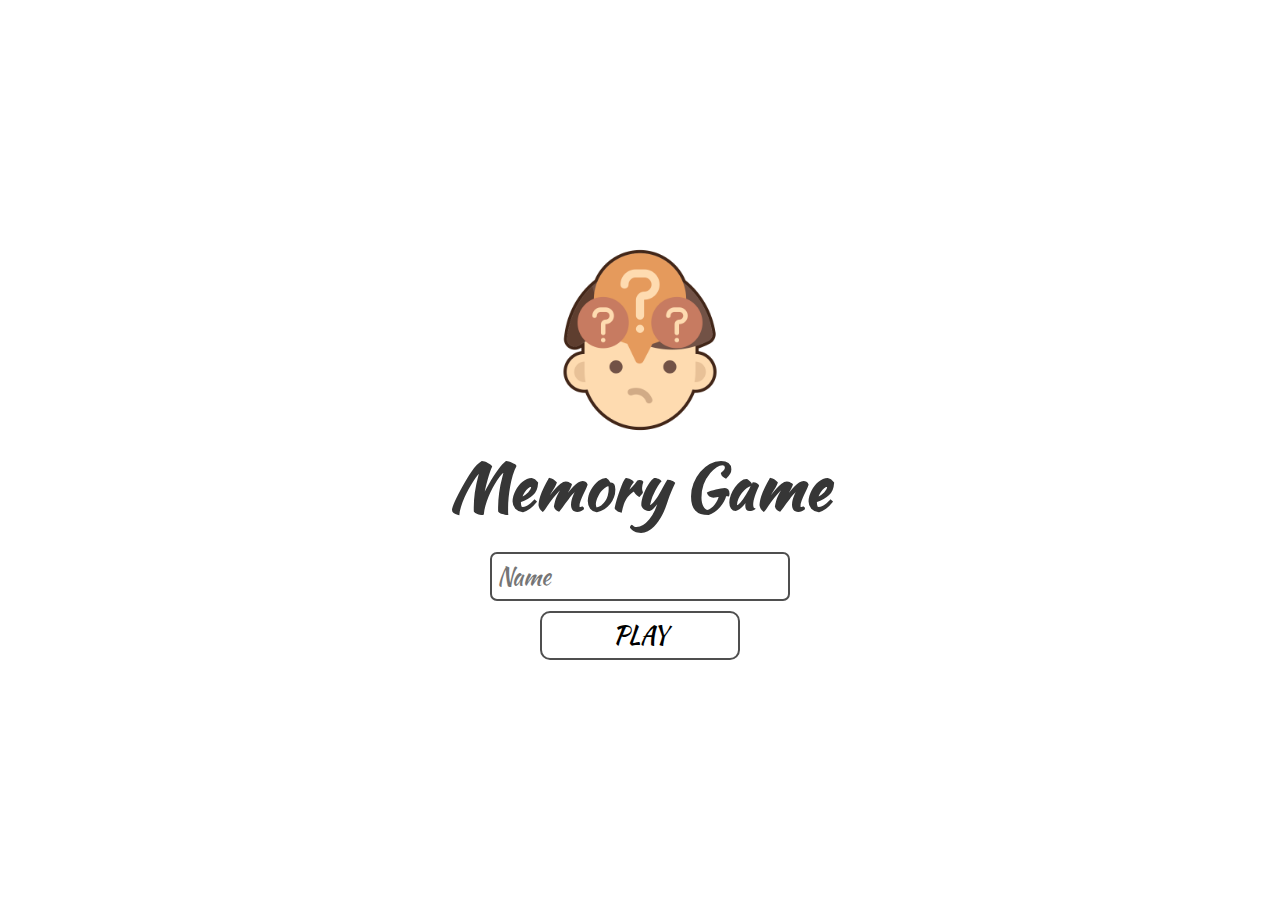
==== index.html @ 8b252f44 "init login" ====
<!DOCTYPE html>
<html lang="pt-Br">
  <head>
    <meta charset="UTF-8" />
    <meta http-equiv="X-UA-Compatible" content="IE=edge" />
    <meta name="viewport" content="width=device-width, initial-scale=1.0" />
    <link rel="stylesheet" href="./css/reset.css" />
    <link rel="stylesheet" href="./css/login.css" />

    <link rel="preconnect" href="https://fonts.googleapis.com" />
    <link rel="preconnect" href="https://fonts.gstatic.com" crossorigin />
    <link
      href="https://fonts.googleapis.com/css2?family=Kaushan+Script&display=swap"
      rel="stylesheet"
    />
    <title>Memory Game</title>
  </head>
  <body>
    <form class="form-login">
      <div class="container-header">
        <img src="./assets/confuso.png" alt="imagem de uma pessoa confusa" />
        <h1>Memory Game</h1>
      </div>

      <input type="text" placeholder="Name" class="input-login" />
      <button type="submit" class="button-login">PLAY</button>
    </form>
  </body>
</html>
---- css/login.css ----
.form-login {
  display: flex;
  flex-direction: column;
  align-items: center;
  justify-content: center;
  height: 100vh;
}

.container-header {
  display: flex;
  flex-direction: column;
  align-items: center;
  margin-bottom: 20px;
}

.container-header img {
  width: 200px;
}

.container-header h1 {
  color: #363636;
  font-size: 4rem;
}

.input-login {
  max-width: 300px;
  width: 100%;
  border: 2px solid #4f4f4f;
  border-radius: 7px;
  outline: none;
  font-size: 1.5rem;
  padding: 5px;
  margin-bottom: 10px;
}

.button-login {
  background: none;
  max-width: 200px;
  width: 100%;
  border: 2px solid #4f4f4f;
  border-radius: 10px;
  font-size: 1.5rem;
  padding: 5px;
  cursor: pointer;
}
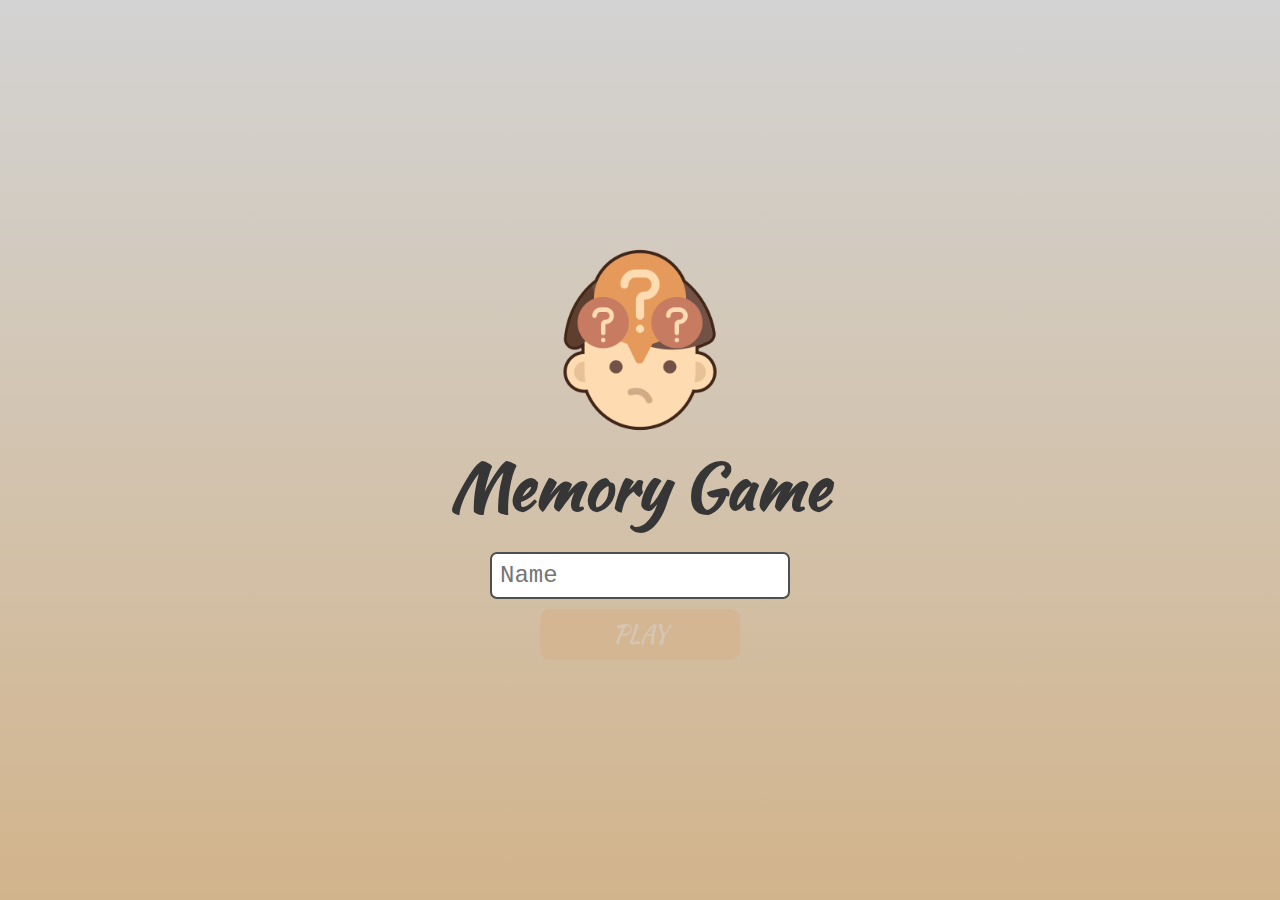
==== commit 834e8bf2: "verificando input e adicionando button play" ====
--- a/index.html
+++ b/index.html
@@ -4,15 +4,17 @@
     <meta charset="UTF-8" />
     <meta http-equiv="X-UA-Compatible" content="IE=edge" />
     <meta name="viewport" content="width=device-width, initial-scale=1.0" />
-    <link rel="stylesheet" href="./css/reset.css" />
-    <link rel="stylesheet" href="./css/login.css" />
-
     <link rel="preconnect" href="https://fonts.googleapis.com" />
     <link rel="preconnect" href="https://fonts.gstatic.com" crossorigin />
     <link
       href="https://fonts.googleapis.com/css2?family=Kaushan+Script&display=swap"
       rel="stylesheet"
     />
+    <link rel="stylesheet" href="./css/reset.css" />
+    <link rel="stylesheet" href="./css/login.css" />
+
+    <script defer src="./js/login.js"></script>
+
     <title>Memory Game</title>
   </head>
   <body>
@@ -23,7 +25,7 @@
       </div>
 
       <input type="text" placeholder="Name" class="input-login" />
-      <button type="submit" class="button-login">PLAY</button>
+      <button type="submit" class="button-login" disabled>PLAY</button>
     </form>
   </body>
 </html>
--- a/css/login.css
+++ b/css/login.css
@@ -1,3 +1,7 @@
+body {
+  background-image: linear-gradient(to bottom, #d3d3d3, #d2b48c);
+}
+
 .form-login {
   display: flex;
   flex-direction: column;
@@ -29,17 +33,25 @@
   border-radius: 7px;
   outline: none;
   font-size: 1.5rem;
-  padding: 5px;
+  padding: 8px;
   margin-bottom: 10px;
+  font-family: "Courier New", Courier, monospace;
 }
 
 .button-login {
-  background: none;
+  background-color: #800000;
   max-width: 200px;
   width: 100%;
-  border: 2px solid #4f4f4f;
+  border: none;
   border-radius: 10px;
   font-size: 1.5rem;
-  padding: 5px;
+  padding: 8px;
   cursor: pointer;
+  color: #eee;
 }
+
+.button-login:disabled {
+  background-color: #d4b692;
+  color: #d4c6b3;
+  cursor: auto;
+}
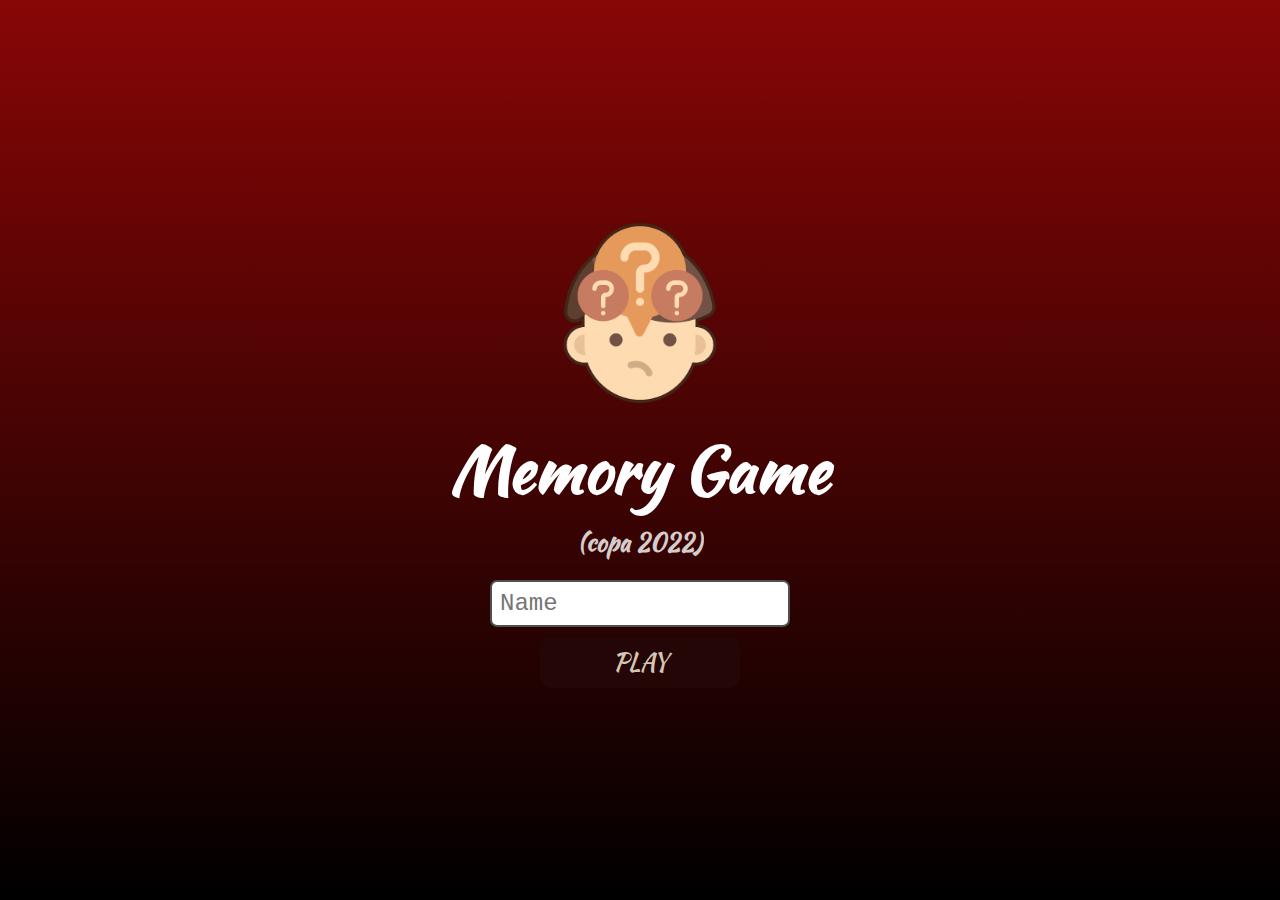
==== commit 655e2d82: "alterando cores da tela de login" ====
--- a/index.html
+++ b/index.html
@@ -15,13 +15,14 @@
 
     <script defer src="./js/login.js"></script>
 
-    <title>Memory Game</title>
+    <title>Memory Game | Login</title>
   </head>
   <body>
     <form class="form-login">
       <div class="container-header">
         <img src="./assets/confuso.png" alt="imagem de uma pessoa confusa" />
         <h1>Memory Game</h1>
+        <h2>(copa 2022)</h2>
       </div>
 
       <input type="text" placeholder="Name" class="input-login" />
--- a/css/login.css
+++ b/css/login.css
@@ -1,5 +1,5 @@
 body {
-  background-image: linear-gradient(to bottom, #d3d3d3, #d2b48c);
+  background-image: linear-gradient(to bottom, #880606, #000000);
 }
 
 .form-login {
@@ -15,6 +15,7 @@
   flex-direction: column;
   align-items: center;
   margin-bottom: 20px;
+  gap: 10px;
 }
 
 .container-header img {
@@ -22,8 +23,13 @@
 }
 
 .container-header h1 {
-  color: #363636;
+  color: #ffffff;
   font-size: 4rem;
+}
+
+.container-header h2 {
+  color: #ffffff;
+  opacity: 0.8;
 }
 
 .input-login {
@@ -39,7 +45,7 @@
 }
 
 .button-login {
-  background-color: #800000;
+  background-color: #fffafa;
   max-width: 200px;
   width: 100%;
   border: none;
@@ -47,11 +53,11 @@
   font-size: 1.5rem;
   padding: 8px;
   cursor: pointer;
-  color: #eee;
+  color: rgb(0, 0, 0);
 }
 
 .button-login:disabled {
-  background-color: #d4b692;
+  background-color: #240606;
   color: #d4c6b3;
   cursor: auto;
 }
